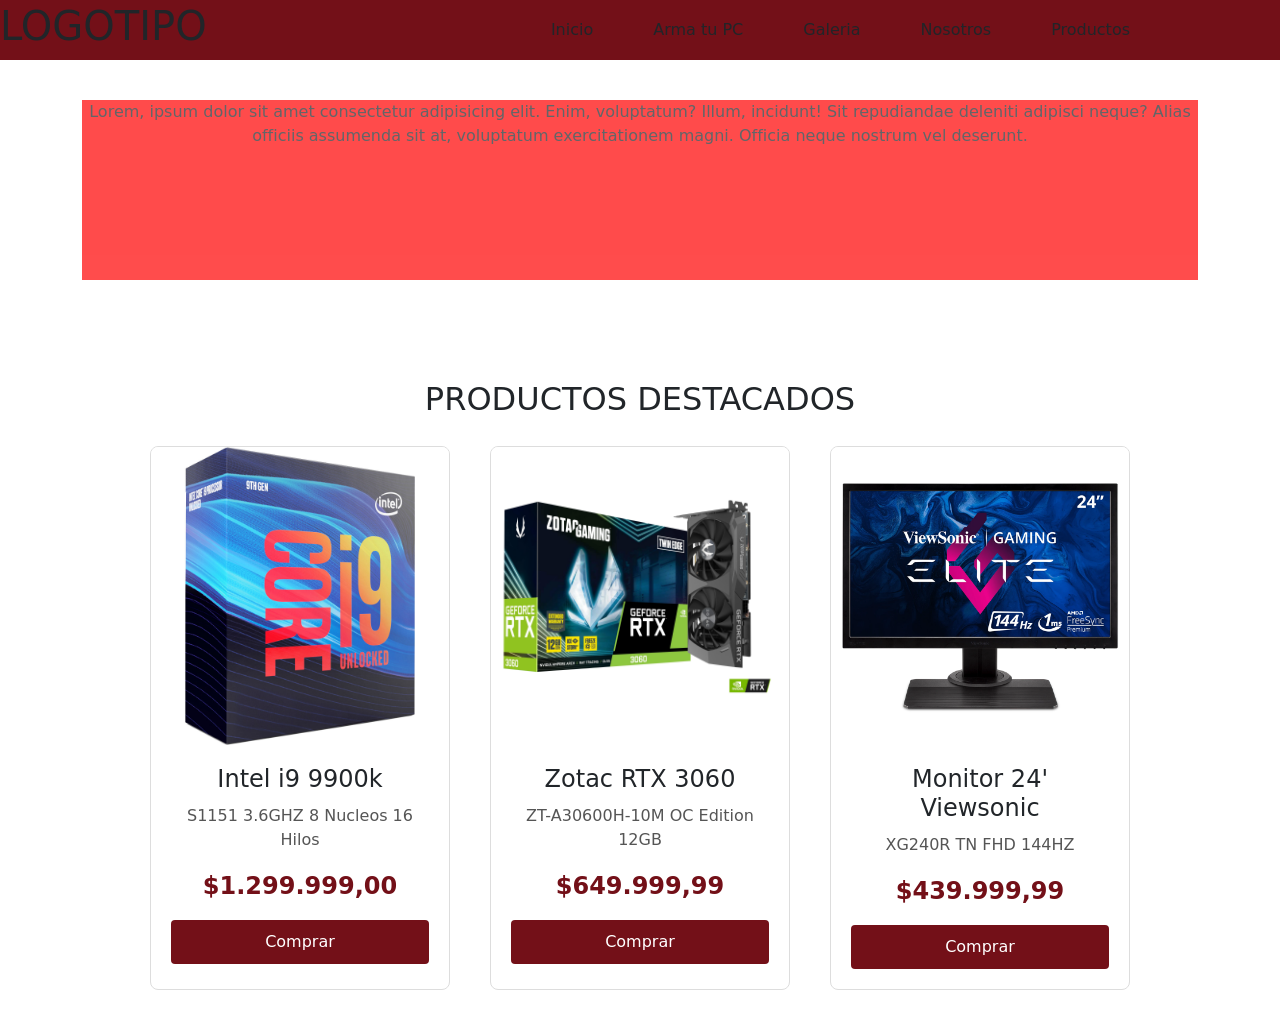
==== index.html @ e5026743 "arreglada de navbar" ====
<!DOCTYPE html>
<html lang="es">

<head>
    <meta charset="UTF-8">
    <meta name="viewport" content="width=device-width, initial-scale=1.0">
    <title>Inicio</title>
    <link href="https://cdn.jsdelivr.net/npm/bootstrap@5.3.2/dist/css/bootstrap.min.css" rel="stylesheet"
        integrity="sha384-T3c6CoIi6uLrA9TneNEoa7RxnatzjcDSCmG1MXxSR1GAsXEV/Dwwykc2MPK8M2HN" crossorigin="anonymous">
    <script src="https://cdn.jsdelivr.net/npm/bootstrap@5.3.2/dist/js/bootstrap.bundle.min.js"
        integrity="sha384-C6RzsynM9kWDrMNeT87bh95OGNyZPhcTNXj1NW7RuBCsyN/o0jlpcV8Qyq46cDfL"
        crossorigin="anonymous"></script>
    <link rel="stylesheet" href="./css/styles.css">
</head>

<body>
    <header class="fixed-top d-flex align-items-center">
            <h1 class="logo me-auto">LOGOTIPO</h1>
            <nav class="navbar">
                <label for="display-menu" class="bi bi-list mobile-nav-toggle"> <img id="icono-navbar"
                        src="./img/hamburger menu.png" alt=""></label>
                <input type="checkbox" id="display-menu" class="bi bi-list mobile-nav-toggle">
                <ul class="lista">
                    <li><a class="nav-link scrollto" href="./index.html">Inicio</a></li>
                    <li><a class="nav-link scrollto" href="./pages/armatupc.html">Arma tu PC</a></li>
                    <li><a class="nav-link scrollto" href="./pages/galeria.html">Galeria</a></li>
                    <li><a class="nav-link scrollto" href="./pages/nosotros.html">Nosotros</a></li>
                    <li><a class="nav-link scrollto" href="./pages/productos.html">Productos</a></li>
                </ul>

            </nav>
    </header>

    <main class="container mt-5">
        <div class="banner"><p class="d-flex text-center">Lorem, ipsum dolor sit amet consectetur adipisicing elit. Enim, voluptatum? Illum, incidunt! Sit repudiandae deleniti adipisci neque? Alias officiis assumenda sit at, voluptatum exercitationem magni. Officia neque nostrum vel deserunt.</p></div>
    </main>

    <section class="productos-destacados">
        <h2>PRODUCTOS DESTACADOS</h2>
        <div class="cards">
            <div class="card">
                <img src="./img/i9-9900k.jpg" alt="i9-9900k">
                <div class="card-contenido">
                    <h2 class="card-titulo">Intel i9 9900k</h2>
                    <p class="card-descripcion">S1151 3.6GHZ 8 Nucleos 16 Hilos</p>
                    <p class="precio">$1.299.999,00</p>
                    <a href="#" class="comprar">Comprar</a>
                </div>
            </div>

            <div class="card">
               <img src="./img/rtx 3060.jpg" alt="Producto">
                <div class="card-contenido">
                    <h2 class="card-titulo">Zotac RTX 3060</h2>
                    <p class="card-descripcion">ZT-A30600H-10M OC Edition 12GB</p>
                    <p class="precio">$649.999,99</p>
                    <a href="#" class="comprar">Comprar</a>
                </div>
            </div>

            <div class="card">
                <img src="./img/monitor 144hz.png" alt="Producto">
                <div class="card-contenido">
                    <h2 class="card-titulo">Monitor 24' Viewsonic</h2>
                    <p class="card-descripcion">XG240R TN FHD 144HZ</p>
                    <p class="precio">$439.999,99</p>
                    <a href="#" class="comprar">Comprar</a>
                </div>
            </div>
        </div>
    </section>
</body>

</html>
---- css/styles.css ----
/*RESET*/
* {
  margin: 0;
  padding: 0;
}

/*SECTIONS*/
section {
  margin-top: 100px;
  display: flex;
  align-items: center;
  justify-content: center;
}

/*CARDS*/
@media (max-width: 991px) {
  .cards {
    flex-direction: column;
  }
}
.card {
  width: 300px;
  border: 1px solid #ddd;
  border-radius: 8px;
  overflow: hidden;
  margin: 20px;
}
.card img {
  width: 100%;
  height: auto;
  max-width: 100%;
}
.card .card-contenido {
  padding: 20px;
}
.card .card-contenido .card-titulo {
  font-size: 1.5rem;
  margin-bottom: 10px;
}
.card .card-contenido .card-descripcion {
  color: #555;
}
.card .card-contenido .precio {
  font-size: 1.5rem;
  font-weight: bold;
  color: #731018;
  margin-top: 10px;
}
.card .card-contenido .comprar {
  display: block;
  width: 100%;
  padding: 10px;
  text-align: center;
  background-color: #731018;
  color: #fff;
  text-decoration: none;
  border: none;
  border-radius: 4px;
  cursor: pointer;
}
.card .card-contenido .comprar:hover {
  background-color: #A61B1B;
}

/*FORMULARIOS*/
.form {
  margin-top: 300px;
}

#sumbitform {
  background-color: #bd0707;
  color: #fff;
}

/*NAVBAR*/
header {
  background-color: #731018;
}
header .navbar {
  display: flex;
  align-items: center;
  justify-content: center;
}
header .navbar ul {
  display: flex;
  align-items: center;
  list-style: none;
  margin-bottom: 0;
  margin-right: 120px;
}
header .navbar ul li {
  display: flex;
}
header .navbar ul li a {
  display: flex;
  padding: 10px 30px;
}
header .navbar ul li a:hover {
  background-color: #A61B1B;
}

.mobile-nav-toggle {
  color: #111;
  font-size: 28px;
  cursor: pointer;
  display: none;
  line-height: 0;
  transition: 0.5s;
}

@media (max-width: 991px) {
  .mobile-nav-toggle {
    display: block;
  }
}
@media (max-width: 991px) {
  .navbar .lista {
    display: none;
    position: fixed;
    background-color: #ff0000;
    top: 80px;
    left: 0%;
    width: 100%;
  }
}
#icono-navbar {
  width: 4rem;
}

#display-menu {
  display: none;
}
#display-menu:checked + ul {
  display: block;
}

/*INDEX*/
.banner {
  width: 100%;
  height: 180px;
  background-color: red;
  margin-top: 100px;
  opacity: 70%;
}

.productos-destacados {
  display: flex;
  text-align: center;
  display: flex;
  flex-direction: column;
  align-items: center;
}

.cards {
  display: flex;
}

/*FORMULARIOS*/
.form {
  margin-top: 300px;
}

#sumbitform {
  background-color: #bd0707;
  color: #fff;
}

/*NOSOTROS*/
.logonos {
  font-size: 5rem;
}

/*GALERIA*/
.galeria {
  display: grid;
  grid-template-columns: repeat(4, 1fr);
  grid-template-rows: repeat(2, 1fr);
  gap: 10px;
  padding: 20px;
  justify-content: center;
}
.galeria img {
  width: 100%;
  height: auto;
  border-radius: 8px;
}

@media (max-width: 991px) {
  .galeria {
    grid-template-columns: 1fr;
  }
}

/*# sourceMappingURL=styles.css.map */
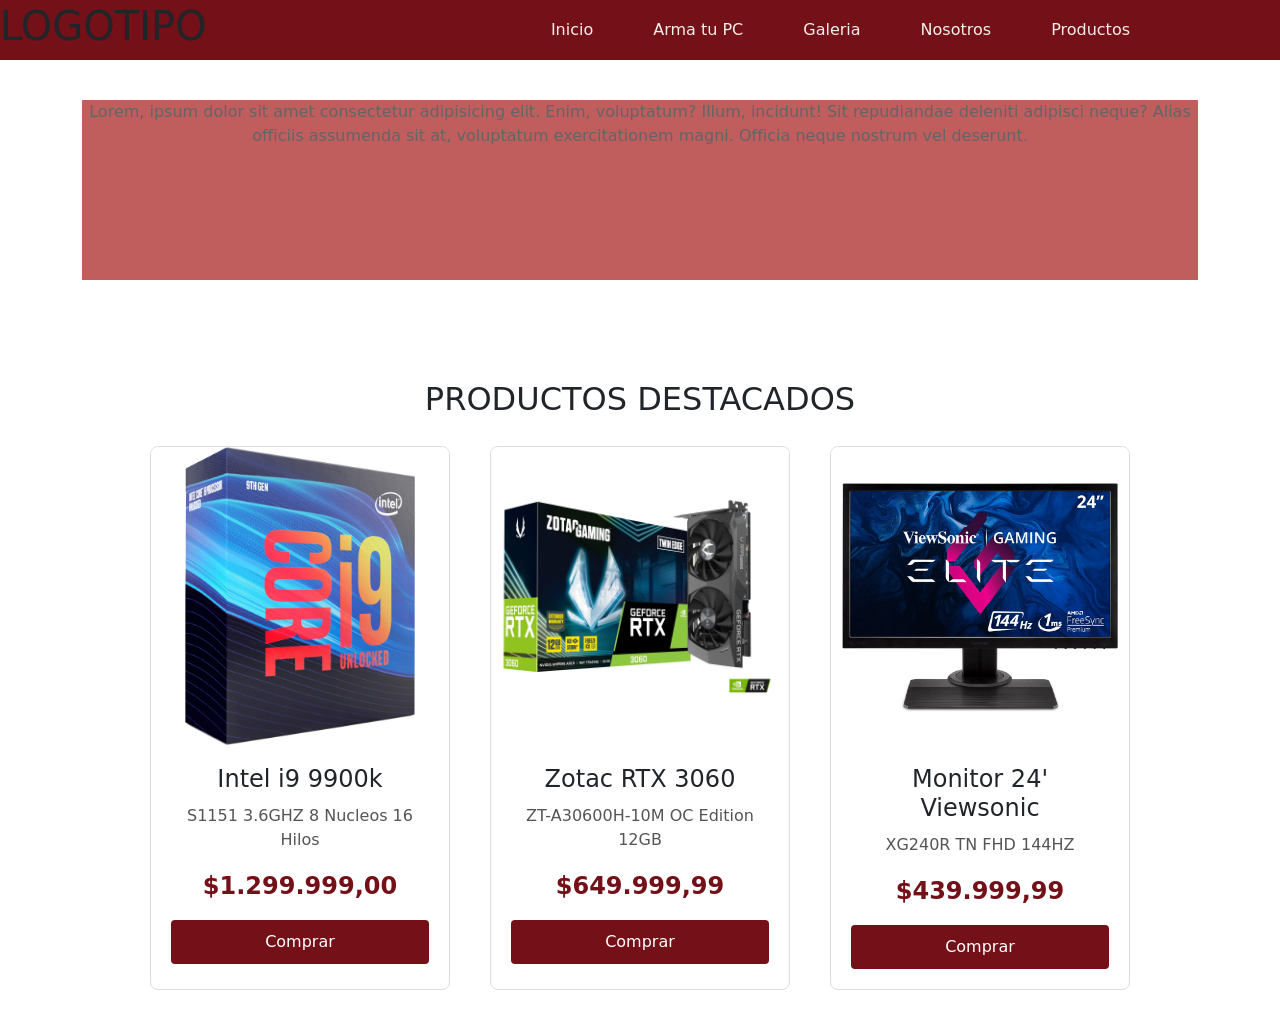
==== commit 60639074: "se agregan meta description" ====
--- a/index.html
+++ b/index.html
@@ -4,6 +4,7 @@
 <head>
     <meta charset="UTF-8">
     <meta name="viewport" content="width=device-width, initial-scale=1.0">
+    <meta name="description" content="HardStore, el ecommerce gamer con las últimas tecnologias lanzadas al mercado">
     <title>Inicio</title>
     <link href="https://cdn.jsdelivr.net/npm/bootstrap@5.3.2/dist/css/bootstrap.min.css" rel="stylesheet"
         integrity="sha384-T3c6CoIi6uLrA9TneNEoa7RxnatzjcDSCmG1MXxSR1GAsXEV/Dwwykc2MPK8M2HN" crossorigin="anonymous">
--- a/css/styles.css
+++ b/css/styles.css
@@ -62,16 +62,6 @@
   background-color: #A61B1B;
 }
 
-/*FORMULARIOS*/
-.form {
-  margin-top: 300px;
-}
-
-#sumbitform {
-  background-color: #bd0707;
-  color: #fff;
-}
-
 /*NAVBAR*/
 header {
   background-color: #731018;
@@ -91,16 +81,18 @@
 header .navbar ul li {
   display: flex;
 }
-header .navbar ul li a {
+header .navbar a {
   display: flex;
   padding: 10px 30px;
+  color: #F2EFE9;
 }
-header .navbar ul li a:hover {
+header .navbar a:hover {
   background-color: #A61B1B;
+  color: #F2EFE9;
 }
 
 .mobile-nav-toggle {
-  color: #111;
+  color: #262322;
   font-size: 28px;
   cursor: pointer;
   display: none;
@@ -117,7 +109,7 @@
   .navbar .lista {
     display: none;
     position: fixed;
-    background-color: #ff0000;
+    background-color: #731018;
     top: 80px;
     left: 0%;
     width: 100%;
@@ -138,7 +130,7 @@
 .banner {
   width: 100%;
   height: 180px;
-  background-color: red;
+  background-color: #A61B1B;
   margin-top: 100px;
   opacity: 70%;
 }
@@ -161,8 +153,11 @@
 }
 
 #sumbitform {
-  background-color: #bd0707;
-  color: #fff;
+  background-color: #731018;
+  color: #F2EFE9;
+}
+#sumbitform:hover {
+  background-color: #A61B1B;
 }
 
 /*NOSOTROS*/
@@ -183,6 +178,10 @@
   width: 100%;
   height: auto;
   border-radius: 8px;
+  transition: transform 0.3s ease-in-out;
+}
+.galeria img:hover {
+  transform: scale(1.1);
 }
 
 @media (max-width: 991px) {
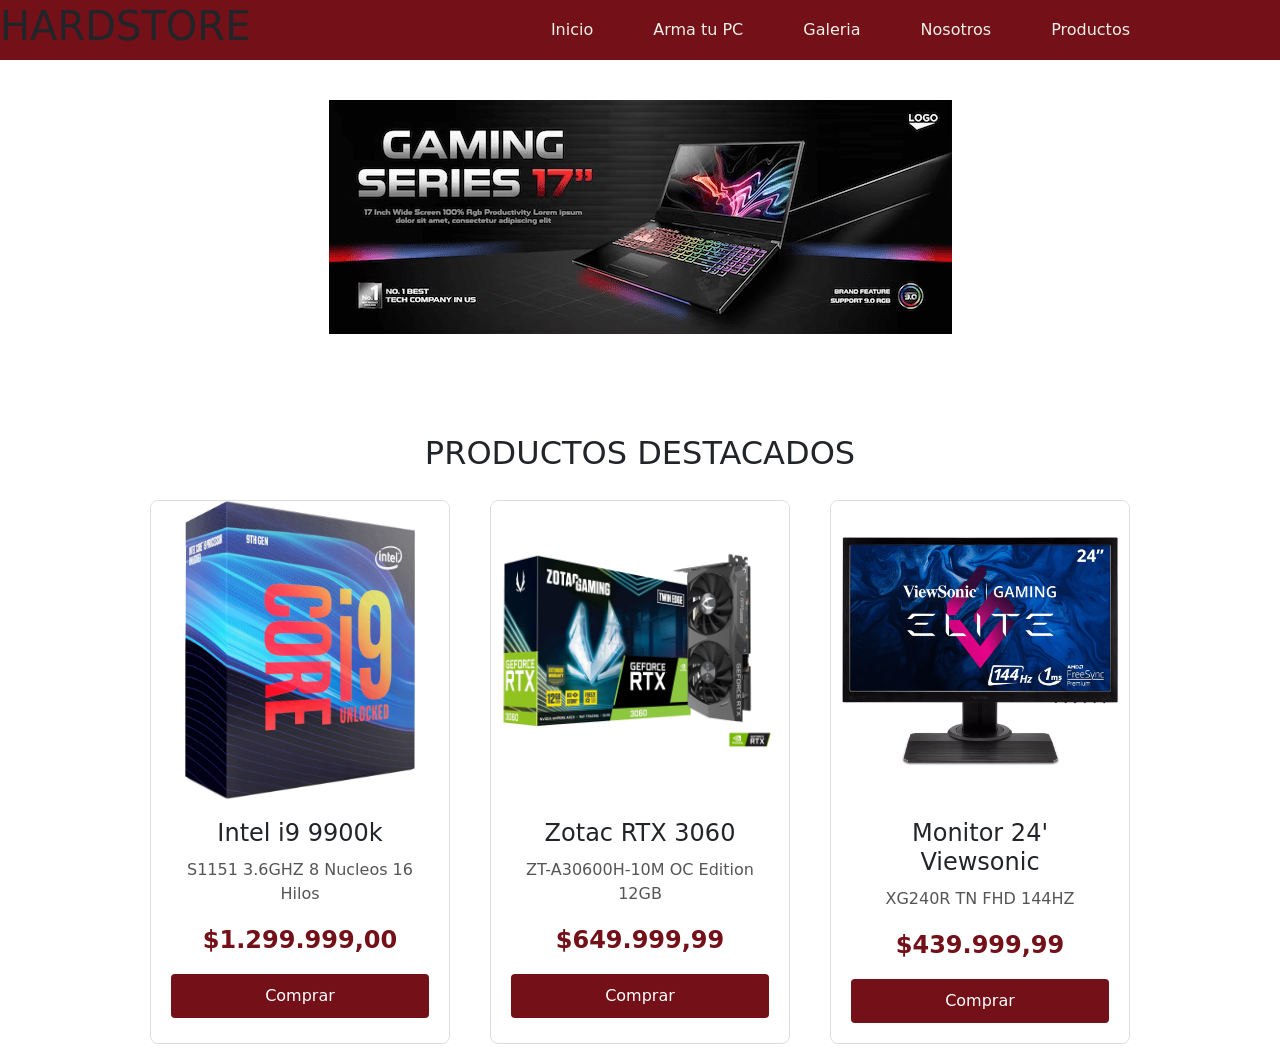
==== commit af5b420b: "se aplica ceo" ====
--- a/index.html
+++ b/index.html
@@ -5,6 +5,7 @@
     <meta charset="UTF-8">
     <meta name="viewport" content="width=device-width, initial-scale=1.0">
     <meta name="description" content="HardStore, el ecommerce gamer con las últimas tecnologias lanzadas al mercado">
+    <meta name="keywords" content="PC GAMER, ECOMMERCE, TIENDA, OFERTAS, PRODUCTOS DESTACADOS">
     <title>Inicio</title>
     <link href="https://cdn.jsdelivr.net/npm/bootstrap@5.3.2/dist/css/bootstrap.min.css" rel="stylesheet"
         integrity="sha384-T3c6CoIi6uLrA9TneNEoa7RxnatzjcDSCmG1MXxSR1GAsXEV/Dwwykc2MPK8M2HN" crossorigin="anonymous">
@@ -16,7 +17,7 @@
 
 <body>
     <header class="fixed-top d-flex align-items-center">
-            <h1 class="logo me-auto">LOGOTIPO</h1>
+            <h1 class="logo me-auto">HARDSTORE</h1>
             <nav class="navbar">
                 <label for="display-menu" class="bi bi-list mobile-nav-toggle"> <img id="icono-navbar"
                         src="./img/hamburger menu.png" alt=""></label>
@@ -33,7 +34,7 @@
     </header>
 
     <main class="container mt-5">
-        <div class="banner"><p class="d-flex text-center">Lorem, ipsum dolor sit amet consectetur adipisicing elit. Enim, voluptatum? Illum, incidunt! Sit repudiandae deleniti adipisci neque? Alias officiis assumenda sit at, voluptatum exercitationem magni. Officia neque nostrum vel deserunt.</p></div>
+        <div class="banner"><img src="./img/pcbanner.png" alt="Notebook Destacada"></div>
     </main>
 
     <section class="productos-destacados">
--- a/css/styles.css
+++ b/css/styles.css
@@ -128,11 +128,10 @@
 
 /*INDEX*/
 .banner {
-  width: 100%;
-  height: 180px;
-  background-color: #A61B1B;
   margin-top: 100px;
-  opacity: 70%;
+  display: flex;
+  align-items: center;
+  justify-content: center;
 }
 
 .productos-destacados {
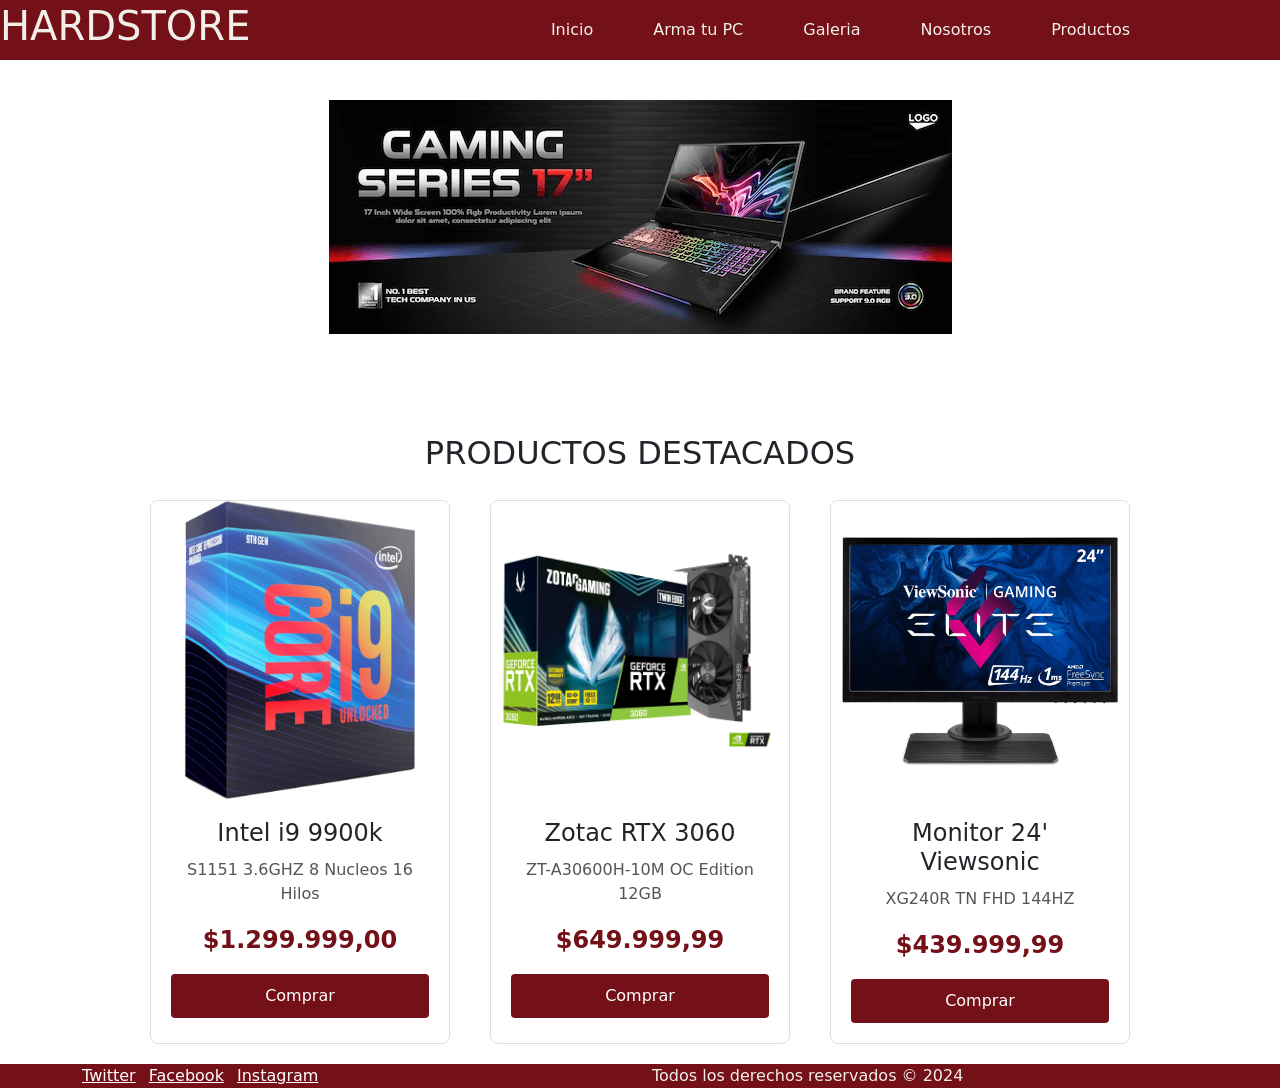
==== commit 39292362: "nashe" ====
--- a/index.html
+++ b/index.html
@@ -71,6 +71,22 @@
             </div>
         </div>
     </section>
+    <footer class="footer d-flex align-items-center">
+        <div class="container">
+          <div class="row">
+            <div class="col-md-6">
+              <ul class="list-inline mb-0">
+                <li class="list-inline-item"><a href="https://twitter.com/" target="_blank" class="text-white">Twitter</a></li>
+                <li class="list-inline-item"><a href="https://facebook.com/" target="_blank" class="text-white">Facebook</a></li>
+                <li class="list-inline-item"><a href="https://instagram.com/" target="_blank" class="text-white">Instagram</a></li>
+              </ul>
+            </div>
+            <div class="col-md-6 text-md-right">
+              <p class="mb-0">Todos los derechos reservados &copy; 2024</p>
+            </div>
+          </div>
+        </div>
+      </footer>
 </body>
 
 </html>
--- a/css/styles.css
+++ b/css/styles.css
@@ -1,3 +1,9 @@
+.navbar, main .banner {
+  display: flex;
+  align-items: center;
+  justify-content: center;
+}
+
 /*RESET*/
 * {
   margin: 0;
@@ -8,8 +14,9 @@
 section {
   margin-top: 100px;
   display: flex;
-  align-items: center;
-  justify-content: center;
+  flex-direction: row;
+  justify-content: center;
+  align-items: centerg;
 }
 
 /*CARDS*/
@@ -66,27 +73,30 @@
 header {
   background-color: #731018;
 }
-header .navbar {
-  display: flex;
-  align-items: center;
-  justify-content: center;
-}
-header .navbar ul {
+header .logo {
+  color: #F2EFE9;
+}
+header .navbar, header main .banner, main header .banner {
+  display: flex;
+  align-items: center;
+  justify-content: center;
+}
+header .navbar ul, header main .banner ul, main header .banner ul {
   display: flex;
   align-items: center;
   list-style: none;
   margin-bottom: 0;
   margin-right: 120px;
 }
-header .navbar ul li {
-  display: flex;
-}
-header .navbar a {
+header .navbar ul li, header main .banner ul li, main header .banner ul li {
+  display: flex;
+}
+header .navbar a, header main .banner a, main header .banner a {
   display: flex;
   padding: 10px 30px;
   color: #F2EFE9;
 }
-header .navbar a:hover {
+header .navbar a:hover, header main .banner a:hover, main header .banner a:hover {
   background-color: #A61B1B;
   color: #F2EFE9;
 }
@@ -106,7 +116,7 @@
   }
 }
 @media (max-width: 991px) {
-  .navbar .lista {
+  .navbar .lista, main .banner .lista {
     display: none;
     position: fixed;
     background-color: #731018;
@@ -127,11 +137,12 @@
 }
 
 /*INDEX*/
-.banner {
+main .banner {
   margin-top: 100px;
-  display: flex;
-  align-items: center;
-  justify-content: center;
+}
+main .banner img {
+  max-width: 100%;
+  height: a;
 }
 
 .productos-destacados {
@@ -144,6 +155,16 @@
 
 .cards {
   display: flex;
+}
+
+footer {
+  background-color: #731018;
+}
+footer p {
+  color: #F2EFE9;
+}
+footer a {
+  color: #F2EFE9;
 }
 
 /*FORMULARIOS*/
@@ -157,6 +178,10 @@
 }
 #sumbitform:hover {
   background-color: #A61B1B;
+}
+
+.imgform {
+  max-width: 100px;
 }
 
 /*NOSOTROS*/
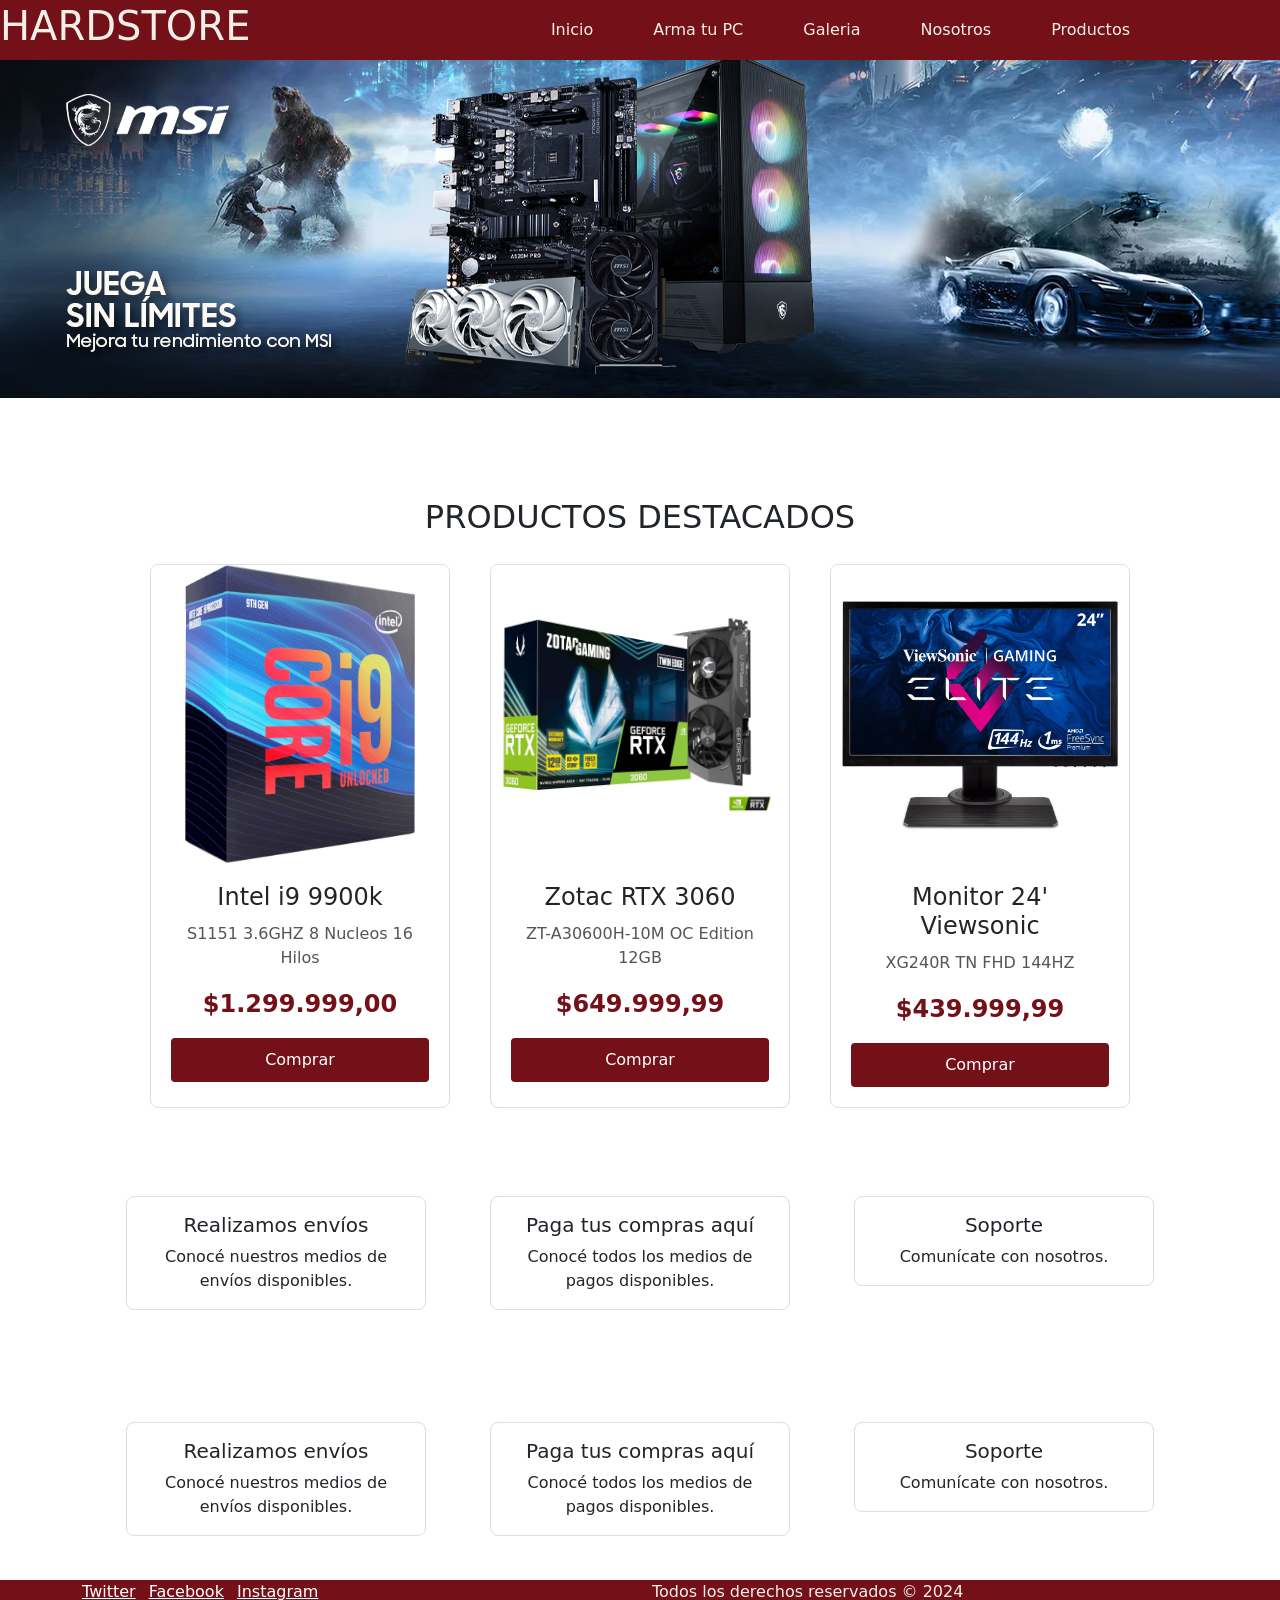
==== commit 057bb2c5: "se mejora el index" ====
--- a/index.html
+++ b/index.html
@@ -17,24 +17,27 @@
 
 <body>
     <header class="fixed-top d-flex align-items-center">
-            <h1 class="logo me-auto">HARDSTORE</h1>
-            <nav class="navbar">
-                <label for="display-menu" class="bi bi-list mobile-nav-toggle"> <img id="icono-navbar"
-                        src="./img/hamburger menu.png" alt=""></label>
-                <input type="checkbox" id="display-menu" class="bi bi-list mobile-nav-toggle">
-                <ul class="lista">
-                    <li><a class="nav-link scrollto" href="./index.html">Inicio</a></li>
-                    <li><a class="nav-link scrollto" href="./pages/armatupc.html">Arma tu PC</a></li>
-                    <li><a class="nav-link scrollto" href="./pages/galeria.html">Galeria</a></li>
-                    <li><a class="nav-link scrollto" href="./pages/nosotros.html">Nosotros</a></li>
-                    <li><a class="nav-link scrollto" href="./pages/productos.html">Productos</a></li>
-                </ul>
+        <h1 class="logo me-auto">HARDSTORE</h1>
+        <nav class="navbar">
+            <label for="display-menu" class="bi bi-list mobile-nav-toggle"> <img id="icono-navbar"
+                    src="./img/hamburger menu.png" alt=""></label>
+            <input type="checkbox" id="display-menu" class="bi bi-list mobile-nav-toggle">
+            <ul class="lista">
+                <li><a class="nav-link scrollto" href="./index.html">Inicio</a></li>
+                <li><a class="nav-link scrollto" href="./pages/armatupc.html">Arma tu PC</a></li>
+                <li><a class="nav-link scrollto" href="./pages/galeria.html">Galeria</a></li>
+                <li><a class="nav-link scrollto" href="./pages/nosotros.html">Nosotros</a></li>
+                <li><a class="nav-link scrollto" href="./pages/productos.html">Productos</a></li>
+            </ul>
 
-            </nav>
+        </nav>
     </header>
 
-    <main class="container mt-5">
-        <div class="banner"><img src="./img/pcbanner.png" alt="Notebook Destacada"></div>
+    <main class="mt-5 p-0">
+        <div class=".banner">
+            <img src="./img/pcbanner.png" alt="Banner de publicidad" class="img-fluid w-100 imgpc">
+            <img src="./img/pcbannermobile.png" alt="Banner de publicidad" class="img-fluid w-100 imgmobile">
+        </div>
     </main>
 
     <section class="productos-destacados">
@@ -51,7 +54,7 @@
             </div>
 
             <div class="card">
-               <img src="./img/rtx 3060.jpg" alt="Producto">
+                <img src="./img/rtx 3060.jpg" alt="Producto">
                 <div class="card-contenido">
                     <h2 class="card-titulo">Zotac RTX 3060</h2>
                     <p class="card-descripcion">ZT-A30600H-10M OC Edition 12GB</p>
@@ -71,22 +74,83 @@
             </div>
         </div>
     </section>
+
+    <section class="container mt-5">
+        <div class="row">
+            <div class="col-lg-4 mb-4">
+                <div class="card">
+                    <div class="card-body text-center"> <!-- Agregado text-center -->
+                        <h5 class="card-title">Realizamos envíos</h5>
+                        <p class="card-text">Conocé nuestros medios de envíos disponibles.</p>
+                    </div>
+                </div>
+            </div>
+            <div class="col-lg-4 mb-4">
+                <div class="card">
+                    <div class="card-body text-center"> <!-- Agregado text-center -->
+                        <h5 class="card-title">Paga tus compras aquí</h5>
+                        <p class="card-text">Conocé todos los medios de pagos disponibles.</p>
+                    </div>
+                </div>
+            </div>
+            <div class="col-lg-4 mb-4">
+                <div class="card">
+                    <div class="card-body text-center"> <!-- Agregado text-center -->
+                        <h5 class="card-title">Soporte</h5>
+                        <p class="card-text">Comunícate con nosotros.</p>
+                    </div>
+                </div>
+            </div>
+        </div>
+    </section>
+<section class="container mt-5">
+    <div class="row">
+        <div class="col-lg-4 mb-4">
+            <div class="card">
+                <div class="card-body text-center"> <!-- Agregado text-center -->
+                    <h5 class="card-title">Realizamos envíos</h5>
+                    <p class="card-text">Conocé nuestros medios de envíos disponibles.</p>
+                </div>
+            </div>
+        </div>
+        <div class="col-lg-4 mb-4">
+            <div class="card">
+                <div class="card-body text-center"> <!-- Agregado text-center -->
+                    <h5 class="card-title">Paga tus compras aquí</h5>
+                    <p class="card-text">Conocé todos los medios de pagos disponibles.</p>
+                </div>
+            </div>
+        </div>
+        <div class="col-lg-4 mb-4">
+            <div class="card">
+                <div class="card-body text-center"> <!-- Agregado text-center -->
+                    <h5 class="card-title">Soporte</h5>
+                    <p class="card-text">Comunícate con nosotros.</p>
+                </div>
+            </div>
+        </div>
+    </div>
+</section>
+    
     <footer class="footer d-flex align-items-center">
         <div class="container">
-          <div class="row">
-            <div class="col-md-6">
-              <ul class="list-inline mb-0">
-                <li class="list-inline-item"><a href="https://twitter.com/" target="_blank" class="text-white">Twitter</a></li>
-                <li class="list-inline-item"><a href="https://facebook.com/" target="_blank" class="text-white">Facebook</a></li>
-                <li class="list-inline-item"><a href="https://instagram.com/" target="_blank" class="text-white">Instagram</a></li>
-              </ul>
+            <div class="row">
+                <div class="col-md-6">
+                    <ul class="list-inline mb-0">
+                        <li class="list-inline-item"><a href="https://twitter.com/" target="_blank"
+                                class="text-white">Twitter</a></li>
+                        <li class="list-inline-item"><a href="https://facebook.com/" target="_blank"
+                                class="text-white">Facebook</a></li>
+                        <li class="list-inline-item"><a href="https://instagram.com/" target="_blank"
+                                class="text-white">Instagram</a></li>
+                    </ul>
+                </div>
+                <div class="col-md-6 text-md-right">
+                    <p class="mb-0">Todos los derechos reservados &copy; 2024</p>
+                </div>
             </div>
-            <div class="col-md-6 text-md-right">
-              <p class="mb-0">Todos los derechos reservados &copy; 2024</p>
-            </div>
-          </div>
         </div>
-      </footer>
+    </footer>
 </body>
 
 </html>
--- a/css/styles.css
+++ b/css/styles.css
@@ -140,11 +140,17 @@
 main .banner {
   margin-top: 100px;
 }
-main .banner img {
-  max-width: 100%;
-  height: a;
-}
-
+
+@media (max-width: 991px) {
+  .imgpc {
+    display: none;
+  }
+}
+@media (min-width: 991px) {
+  .imgmobile {
+    display: none;
+  }
+}
 .productos-destacados {
   display: flex;
   text-align: center;
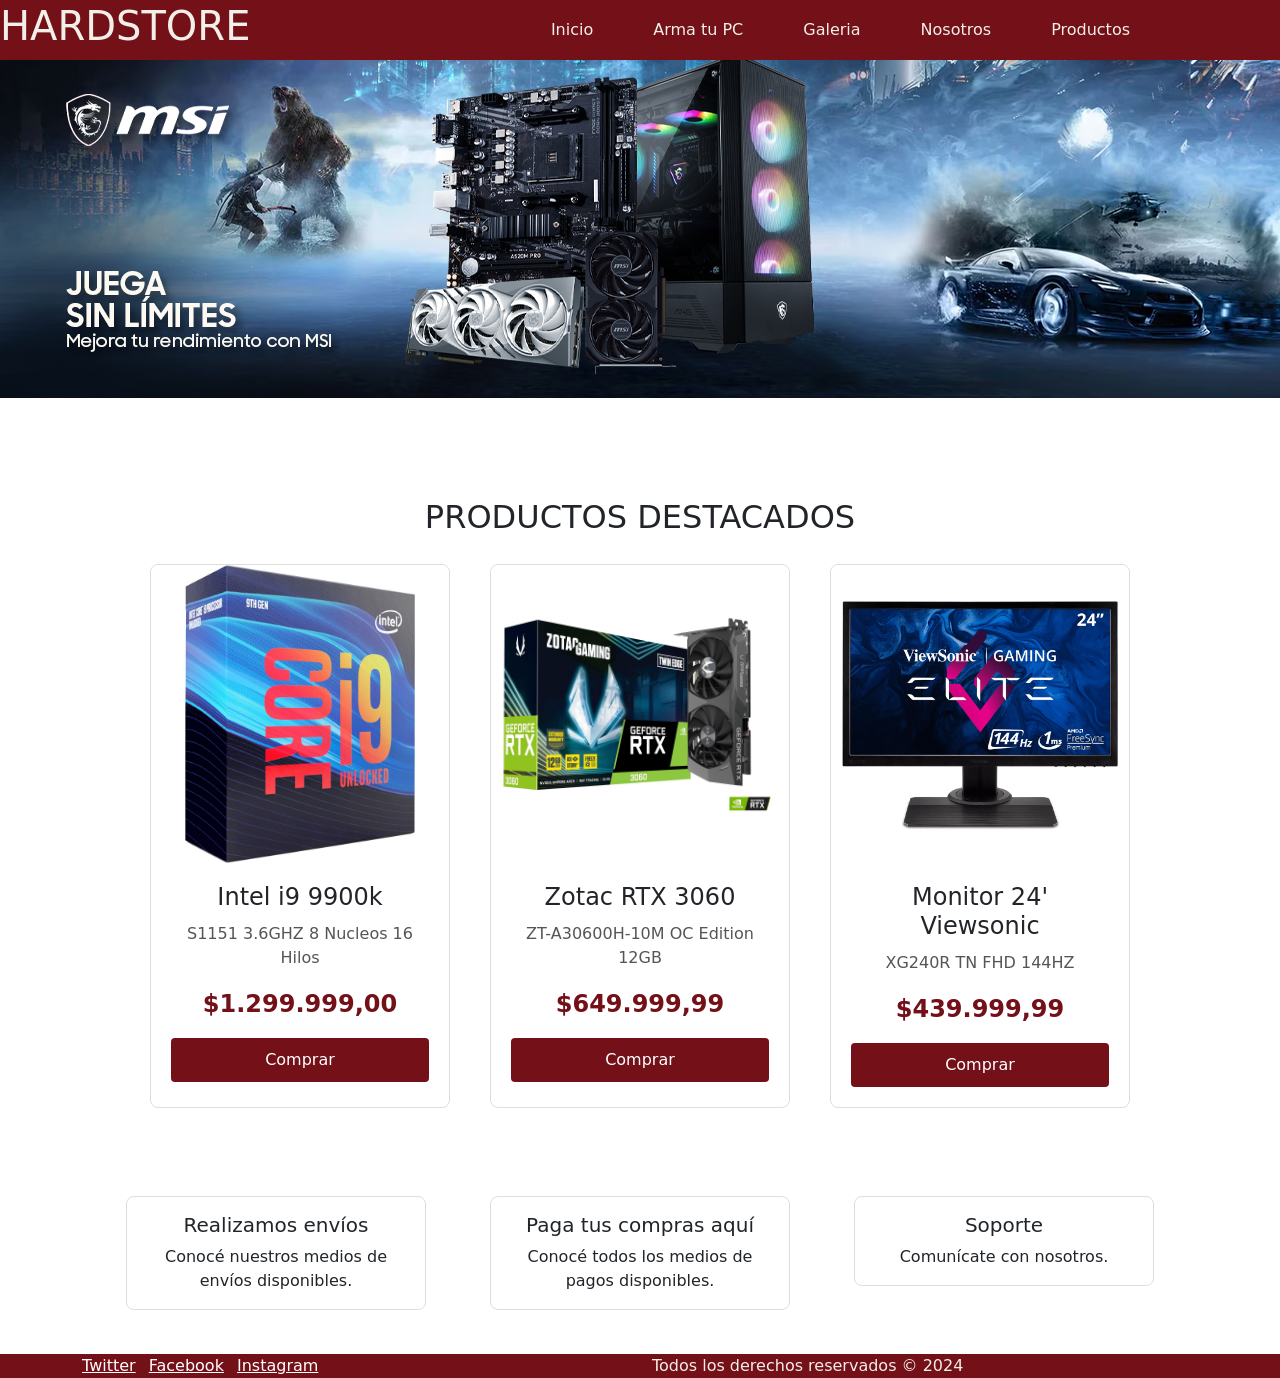
==== commit f268cabd: "se mejora el index y se quita el duplicado" ====
--- a/index.html
+++ b/index.html
@@ -103,34 +103,6 @@
             </div>
         </div>
     </section>
-<section class="container mt-5">
-    <div class="row">
-        <div class="col-lg-4 mb-4">
-            <div class="card">
-                <div class="card-body text-center"> <!-- Agregado text-center -->
-                    <h5 class="card-title">Realizamos envíos</h5>
-                    <p class="card-text">Conocé nuestros medios de envíos disponibles.</p>
-                </div>
-            </div>
-        </div>
-        <div class="col-lg-4 mb-4">
-            <div class="card">
-                <div class="card-body text-center"> <!-- Agregado text-center -->
-                    <h5 class="card-title">Paga tus compras aquí</h5>
-                    <p class="card-text">Conocé todos los medios de pagos disponibles.</p>
-                </div>
-            </div>
-        </div>
-        <div class="col-lg-4 mb-4">
-            <div class="card">
-                <div class="card-body text-center"> <!-- Agregado text-center -->
-                    <h5 class="card-title">Soporte</h5>
-                    <p class="card-text">Comunícate con nosotros.</p>
-                </div>
-            </div>
-        </div>
-    </div>
-</section>
     
     <footer class="footer d-flex align-items-center">
         <div class="container">
